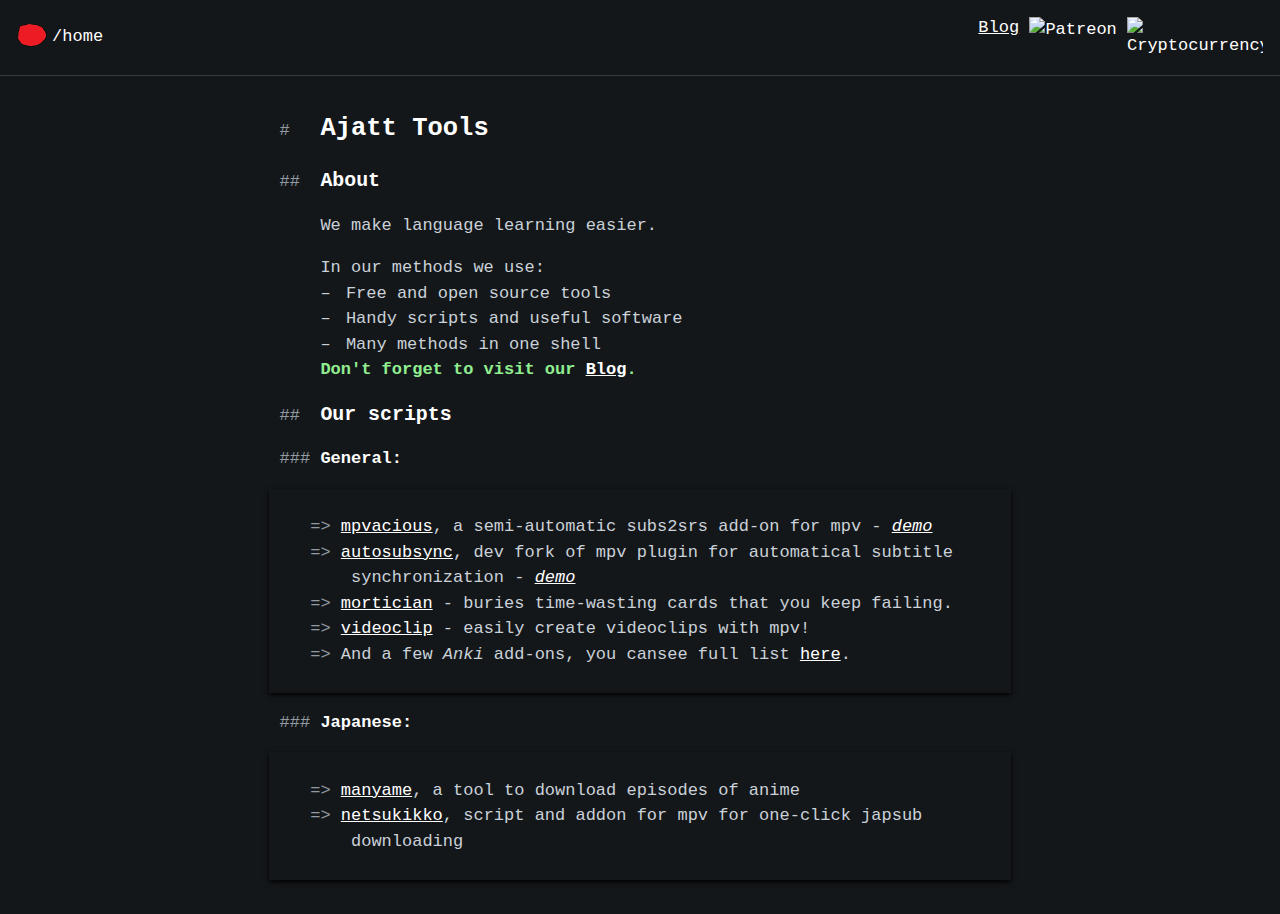
==== index.html @ b547781e "upload the site" ====
<!doctype html>
<html>

<head>
    <meta charset="utf-8">
    <meta name="viewport" content="width=device-width, initial-scale=1" />
    <title>Ajatt Tools</title>
    <link rel="stylesheet" href="/style.css" />
</head>

<body class="">
    <header class="header header-base">
        <div class="location">
            <a class="location__prefix content--prefer-monospace" href="https://ajatt-tools.github.io/"><img src="/at.png" class="imghigher" width="30"></img></a><span
                class="location__uripart content--prefer-monospace">/home</span></div>
        <div class="actions">
		<div class="action"><a href="/blog">Blog</a> <a href="https://www.patreon.com/ajatt_tools"><img src="https://img.shields.io/badge/support-patreon-orange" alt="Patreon"></a> <a href="/donate.html"><img src="https://img.shields.io/badge/donate-cryptocurrency-gold" alt="Cryptocurrency"></a></div>
        </div>
    </header>

    <main class="wrap wrap--word-wrap">
        <div class="content content--has-type-annotations content--prefer-monospace">
<!-- BREAK BREAK BREAK BREAK BREAK BREAK BREAK BREAK BREAK BREAK BREAK BREAK BREAK BREAK BREAK -->
            <div class="section"><span class="section__type"> #</span>
                <h1 class="section__content">Ajatt Tools</h1>
            </div>
            <div class="section">
                <p class="section__content"></p>
            </div>
            <div class="section"><span class="section__type"> ##</span>
                <h2 class="section__content">About</h2>
            </div>
            <div class="section">
                <p class="section__content"></p>
            </div>
            <div class="section">
                <p class="section__content">We make language learning easier.</p>
            </div>
            <div class="section">
                <p class="section__content"></p>
            </div>
            <div class="section">
                <p class="section__content">In our methods we use:</p>
            </div>
            <div class="section">
                <ul class="section__content">
                    <li>Free and open source tools</li>
                    <li>Handy scripts and useful software</li>
                    <li>Many methods in one shell</li>
                </ul>
            </div>
	    <div class="section">
		    <p class="section__content"> <font color="lightgreen"><b>Don't forget to visit our <a href="/blog">Blog</a>.</b></font></p>
            </div>

            <div class="section">
                <p class="section__content"></p>
            </div>
            <div class="section"><span class="section__type"> ##</span>
                <h2 class="section__content">Our scripts</h2>
            </div>
            <div class="section">
                <p class="section__content"></p>
            </div>
            <div class="section"><span class="section__type"> ###</span>
                <h3 class="section__content">General:</h2>
            </div>
            <div class="section">
                <p class="section__content"></p>
            </div>
            <div class="modal__content">
            <div class="textsection"><span class="section__type"> =></span> <a class="link"
                href="https://github.com/Ajatt-Tools/mpvacious">mpvacious</a>, a semi-automatic subs2srs add-on for mpv -&nbsp;<a href="https://www.youtube.com/watch?v=xlAjNc_sx4A"><em>demo</em> </a></div>
            <div class="textsection"><span class="section__type"> =></span> <a class="link"
                href="https://github.com/Ajatt-Tools/autosubsync-mpv">autosubsync</a>, dev fork of mpv plugin for automatical subtitle synchronization -&nbsp;<a href="https://www.youtube.com/watch?v=FsUfBkFAd44"><em>demo</em> </a></div>
            <div class="textsection"><span class="section__type"> =></span> <a class="link"
                href="https://github.com/Ajatt-Tools/mortician">mortician</a>&nbsp;- buries time-wasting cards that you keep failing.</div>
            <div class="textsection"><span class="section__type"> =></span> <a class="link"
                href="https://github.com/Ajatt-Tools/videoclip">videoclip</a>&nbsp;- easily create videoclips with mpv!</div>
            <div class="textsection"><span class="section__type"> =></span>
                And a few&nbsp;<em>Anki</em>&nbsp;add-ons, you cansee full list&nbsp;<a class="link" href="https://ankiweb.net/shared/byauthor/1255924302">here</a>.</div>
            </div>
            <div class="section">
                <p class="section__content"></p>
            </div>
            <div class="section"><span class="section__type"> ###</span>
                <h3 class="section__content">Japanese:</h2>
            </div>
            <div class="section">
                <p class="section__content"></p>
            </div>
            <div class="modal__content">
            <div class="textsection"><span class="section__type"> =></span> <a class="link"
                href="https://github.com/Ajatt-Tools/manyame" target="_blank" rel="noopener">manyame</a>, a tool to download episodes of anime</div>
            <div class="textsection"><span class="section__type"> =></span> <a class="link"
                href="https://github.com/Ajatt-Tools/netsukikko" target="_blank" rel="noopener">netsukikko</a>, script and addon for mpv for one-click japsub downloading</div>
            </div>
<!-- BREAK BREAK BREAK BREAK BREAK BREAK BREAK BREAK BREAK BREAK BREAK BREAK BREAK BREAK BREAK -->
        </div>
    </main>
</body>

</html>
---- style.css ----
﻿

body {
  margin: 0;
  padding: 0;
  background-color: #14171a;
  color: #cad1d8;
  font-family: "Iosevka Term SS03", "IBM Plex Mono", "Fira Code", "Fira Mono",
    "Roboto Mono", "Droid Sans Mono", Monaco, Consolas, Courier, monospace;
  font-size: 1.0625em;
  line-height: 1.5;
  background-image: url("https://i.imgur.com/HmPDUq8.png");
  background-size: 150px;
  background-position: bottom -30px right 7px;
  background-repeat: no-repeat;
  /*background-attachment: fixed;*/

}
pre {
  margin: 0;
  font: inherit;
  font-family: "Iosevka Term SS03", "IBM Plex Mono", "Fira Code", "Fira Mono",
    "Roboto Mono", "Droid Sans Mono", Monaco, Consolas, Courier, monospace;
  white-space: pre-wrap;
}
h1,
h2,
h3,
h4,
h5,
h6 {
  font: inherit;
  font-weight: bold;
  color: #fff;
  margin: 0;
}
h1 {
    font-size: 1.5em;
}
h2 {
    font-size: 1.17em;
}
h3 {
    font-size: 1em;
}
h4 {
    font-size: 0.83em;
}
h5 {
    font-size: .67em;
}
h6 {
    font-size: .5em;
}

.pre {
  font-size: .67em;
}

p {
  margin: 0;
}
ul,
ol {
  margin: 0;
  padding: 0;
  list-style-type: none;
}
ul li {
  padding-left: 3ch;
  padding-left: 1.5em;
}
ul li::before {
  display: inline-block;
  width: 3ch;
  width: 1.5em;
  margin-left: -3ch;
  margin-left: -1.5em;
  content: "–";
}
ul lino {
  padding-left: 3ch;
  padding-left: 1.5em;
}
ul lino::before {
  display: inline-block;
  width: 3ch;
  width: 1.5em;
  margin-left: -3ch;
  margin-left: -1.5em;
}
button {
  background: none;
  border: 0;
  padding: 0;
  color: #fff;
  font: inherit;
  text-decoration: underline;
  cursor: pointer;
}
button:focus {
  outline: 1px dotted currentColor;
}
img {
  display: inline-block;
  vertical-align: top;
  max-width: 8em;
  margin: 0.1em 0;
}
img::selection {
  background-color: rgba(239, 198, 138, 0.35);
}
img.expanded {
  max-width: 40em;
  max-width: 80ch;
}
img.faded {
  opacity: 0.5;
}
strong {
  font-weight: normal;
}
::selection {
  color: #000;
  background-color: rgba(239, 198, 138, 0.996);
}
:link {
  color: #fff;
}
:visited {
  color: #cad1d8;
}
:link:hover,
:visited:hover {
  color: #fff;
}
.header-base {
  display: flex;
  flex-direction: row;
  align-items: center;
  justify-content: space-between;
  border-bottom: 1px solid #353a3f;
}
.header {
  padding: 0.9em 1em;
  color: #929ba3;
}
.location {
  flex: 0 1 auto;
  overflow: hidden;
  white-space: nowrap;
  text-overflow: ellipsis;
  text-overflow: ellipsis "|";
  margin-right: 0.5em;
}
.location__prefix {
  margin-right: 0.3em;
  color: #929ba3;
  cursor: pointer;
  text-decoration: underline;
}
@media (hover: hover) {
  .location__prefix:hover {
    color: #fff;
  }
}
.location__prefix--mobile {
  display: none;
}
.location__slash {
  margin: 0 0.3em;
}
.location__uripart {
  color: #fff;
}
.imghigher {
  position: relative;
  top: -2.5px;
}
.location__uripart + .location__slash + .location__uripart {
  color: #cad1d8;
}
.location__uripart:link:hover,
.location__uripart:visited:hover {
  color: #fff;
}
.actions {
  flex: 0 0 auto;
}
.actions :visited {
  color: #fff;
}
.action {
  display: inline;
}
.action + .action::before {
  content: " | ";
}
.wrap {
  padding: 2em 1em;
  text-align: center;
}
.wrap--word-wrap {
  max-width: 45em;
  max-width: 90ch;
  margin: 0 auto;
}
.content {
  box-sizing: border-box;
  display: inline-block;
  min-width: 0;
  max-width: 100%;
  margin: 0;
  padding: 0;
  text-align: left;
  font: inherit;
  font-family: "Open Sans", "Fira Sans", "Roboto", "Droid Sans", sans-serif;
}
.content--monospace,
.content--prefer-monospace {
  font-family: "Iosevka Term SS03", "IBM Plex Mono", "Fira Code", "Fira Mono",
    "Roboto Mono", "Droid Sans Mono", Monaco, Consolas, 'Courier New', Courier, monospace;
}
.section {
  display: flex;
  align-items: baseline;
  flex-direction: row;
  justify-content: flex-start;
  min-height: 1em;
  padding-left: 3em;
  padding-left: 5ch;
}
.textsection {
  display: block;
  align-items: baseline;
  flex-direction: row;
  justify-content: flex-start;
  min-height: 1em;
  padding-left: 3em;
  padding-left: 5ch;
}
.section__type {
  flex: 0 0 auto;
  margin-left: -3em;
  margin-left: -5ch;
  width: 3em;
  width: 5ch;
  color: #929ba3;
  font-family: "Iosevka Term SS03", "IBM Plex Mono", "Fira Code", "Fira Mono",
    "Roboto Mono", "Droid Sans Mono", Monaco, Consolas, Courier, monospace;
  user-select: none;
  white-space: pre;
}
.section__content {
  min-width: 0;
  word-wrap: normal;
}
.is-plain .section {
  padding-left: 0;
}
.is-plain .section__type {
  display: none;
}
.modal {
  position: fixed;
  top: 0;
  left: 0;
  z-index: 100;
  display: none;
  width: 100%;
  height: 100%;
  box-sizing: border-box;
  padding: 2em;
  background-color: rgba(0, 0, 0, 0.75);
}
.modal--visible {
  display: block;
}
.modal__content {
  max-width: 40em;
  padding: 1.5em 1.8em;
  margin: 0 auto;
  background-color: #14171a;
  box-shadow: 0 0.1em 0.3em #000;
  text-align: left;
}
.modal__head {
  padding-bottom: 0.75em;
  margin-bottom: 1.5em;
}
.modal__title {
  padding-right: 1em;
  white-space: nowrap;
  text-overflow: ellipsis;
  overflow: hidden;
  text-transform: uppercase;
}
.setting {
  display: flex;
  flex-direction: row;
  align-items: baseline;
  justify-content: space-between;
}
.setting::after {
  order: 2;
  flex: 1 1 auto;
  display: block;
  height: 0;
  margin: 0 0.5em;
  border-bottom: 2px dotted #353a3f;
  content: "";
}
.setting__label {
  order: 1;
}
.setting__value {
  order: 3;
}
@media screen and (max-width: 800px) {
  body {
    font-size: 1em;
  }
  .modal {
    padding: 1em;
  }
  .modal__content {
    padding: 1em 1.3em;
  }
}
@media screen and (max-width: 500px) {
  .location__prefix {
    display: none;
  }
  .location__prefix--mobile {
    display: inline;
  }
  .action {
    display: block;
  }
  .action + .action::before {
    content: "";
  }
}
@media screen and (max-width: 280px) {
  .location__prefix--mobile {
    display: none;
  }
}
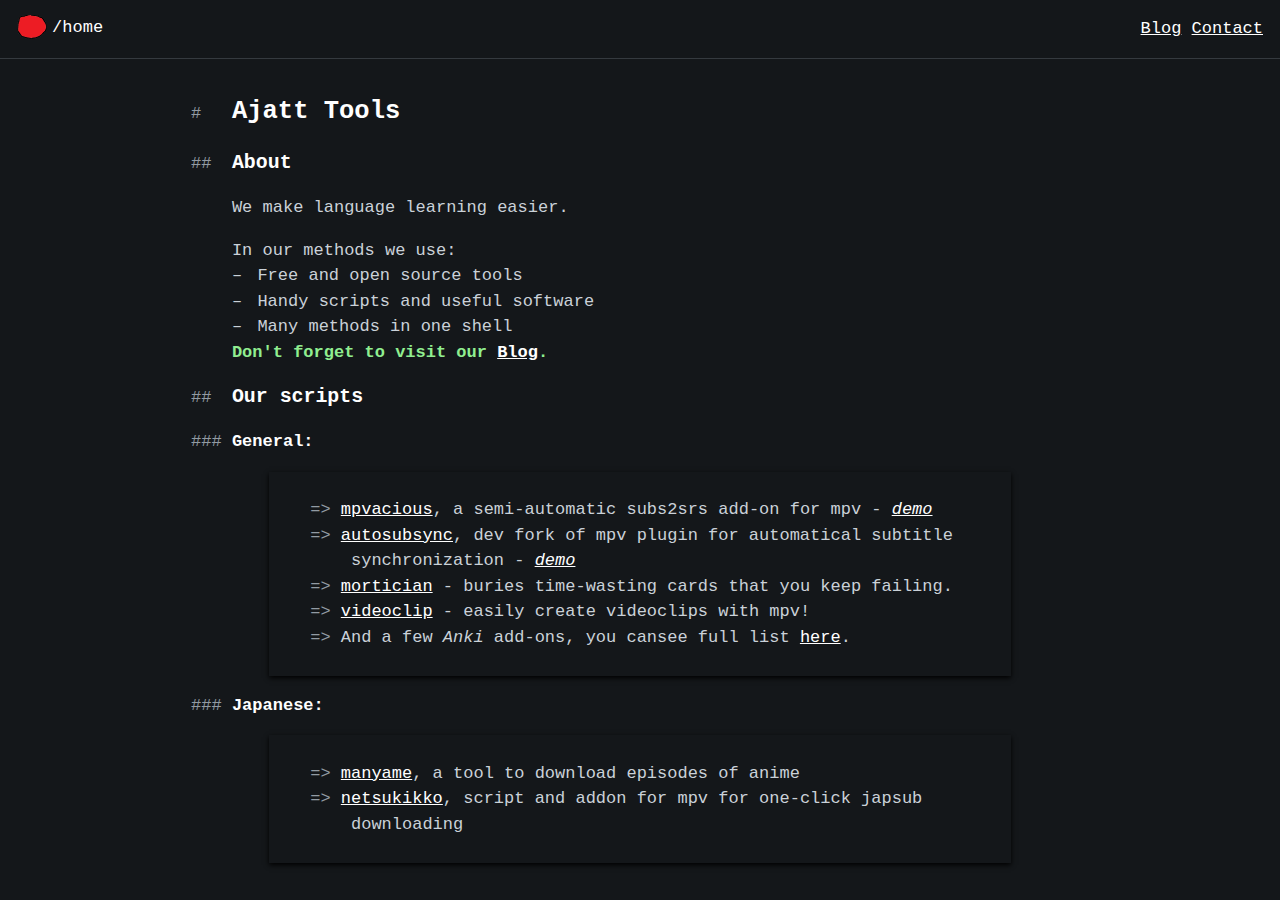
==== commit e18e5d3d: "replace donate with contact" ====
--- a/index.html
+++ b/index.html
@@ -5,22 +5,21 @@
     <meta charset="utf-8">
     <meta name="viewport" content="width=device-width, initial-scale=1" />
     <title>Ajatt Tools</title>
-    <link rel="stylesheet" href="/style.css" />
+    <link rel="stylesheet" href="style.css" />
 </head>
 
 <body class="">
     <header class="header header-base">
         <div class="location">
-            <a class="location__prefix content--prefer-monospace" href="https://ajatt-tools.github.io/"><img src="/at.png" class="imghigher" width="30"></img></a><span
+            <a class="location__prefix content--prefer-monospace" href="https://ajatt-tools.github.io/"><img src="at.png" class="imghigher" width="30"></img></a><span
                 class="location__uripart content--prefer-monospace">/home</span></div>
         <div class="actions">
-		<div class="action"><a href="/blog">Blog</a> <a href="https://www.patreon.com/ajatt_tools"><img src="https://img.shields.io/badge/support-patreon-orange" alt="Patreon"></a> <a href="/donate.html"><img src="https://img.shields.io/badge/donate-cryptocurrency-gold" alt="Cryptocurrency"></a></div>
+		<div class="action"><a href="blog">Blog</a> <a href="contact.html">Contact</a></div>
         </div>
     </header>
 
     <main class="wrap wrap--word-wrap">
         <div class="content content--has-type-annotations content--prefer-monospace">
-<!-- BREAK BREAK BREAK BREAK BREAK BREAK BREAK BREAK BREAK BREAK BREAK BREAK BREAK BREAK BREAK -->
             <div class="section"><span class="section__type"> #</span>
                 <h1 class="section__content">Ajatt Tools</h1>
             </div>
--- a/style.css
+++ b/style.css
@@ -1,6 +1,4 @@
-﻿
-
-body {
+﻿body {
   margin: 0;
   padding: 0;
   background-color: #14171a;
@@ -9,12 +7,6 @@
     "Roboto Mono", "Droid Sans Mono", Monaco, Consolas, Courier, monospace;
   font-size: 1.0625em;
   line-height: 1.5;
-  background-image: url("https://i.imgur.com/HmPDUq8.png");
-  background-size: 150px;
-  background-position: bottom -30px right 7px;
-  background-repeat: no-repeat;
-  /*background-attachment: fixed;*/
-
 }
 pre {
   margin: 0;
@@ -207,7 +199,7 @@
 }
 .content {
   box-sizing: border-box;
-  display: inline-block;
+  display: block;
   min-width: 0;
   max-width: 100%;
   margin: 0;
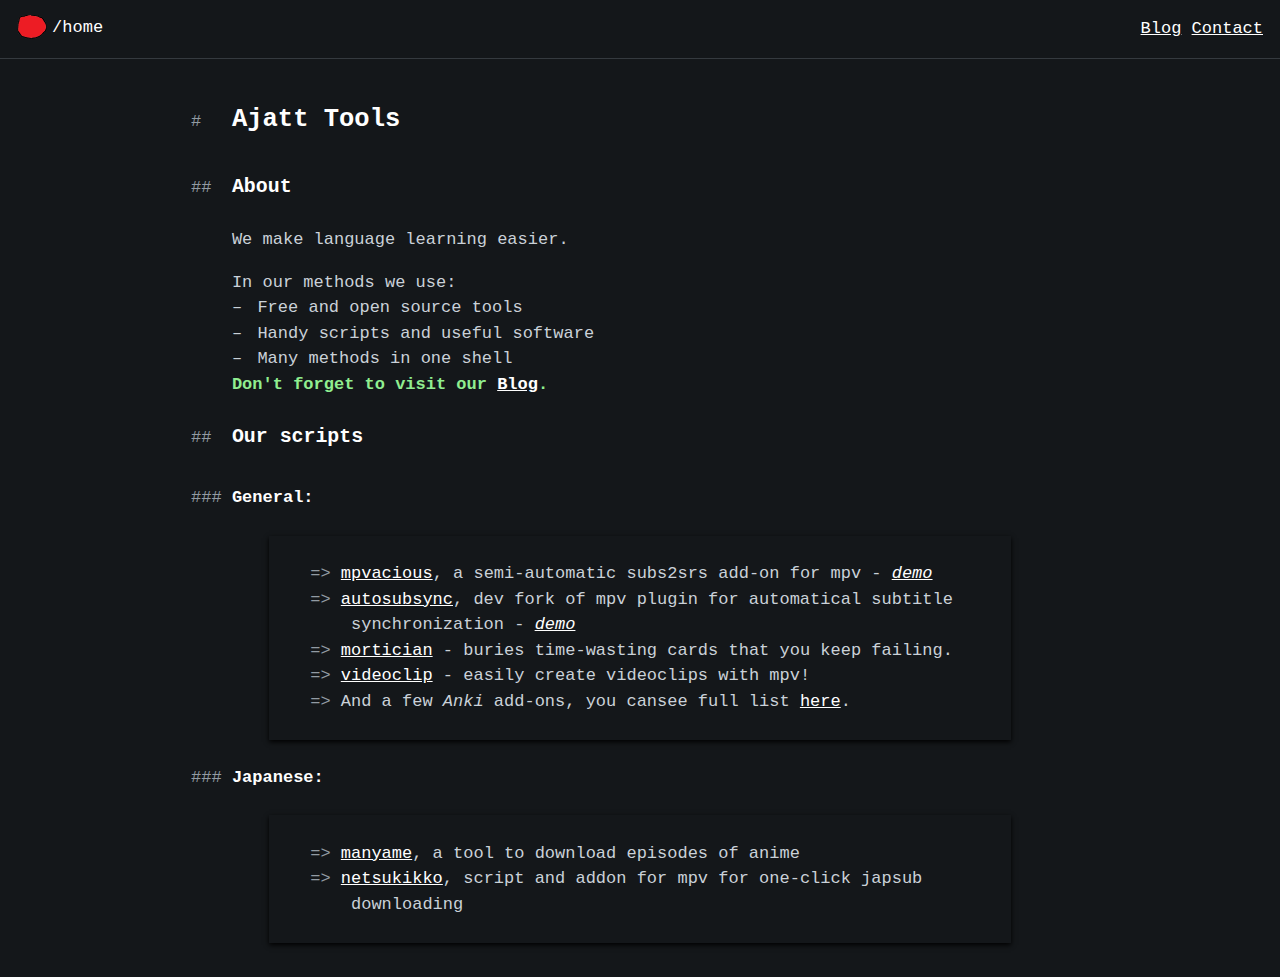
==== commit fabad508: "Update index.html" ====
--- a/index.html
+++ b/index.html
@@ -49,7 +49,7 @@
                 </ul>
             </div>
 	    <div class="section">
-		    <p class="section__content"> <font color="lightgreen"><b>Don't forget to visit our <a href="/blog">Blog</a>.</b></font></p>
+		    <p class="section__content"> <font color="lightgreen"><b>Don't forget to visit our <a href="https://tatsumoto-ren.github.io/blog/">Blog</a>.</b></font></p>
             </div>
 
             <div class="section">
--- a/style.css
+++ b/style.css
@@ -24,7 +24,7 @@
   font: inherit;
   font-weight: bold;
   color: #fff;
-  margin: 0;
+  margin: 8px 0;
 }
 h1 {
     font-size: 1.5em;
@@ -308,6 +308,9 @@
 .setting__value {
   order: 3;
 }
+.hhr {
+  border-bottom: 1px solid #444;
+}
 @media screen and (max-width: 800px) {
   body {
     font-size: 1em;
